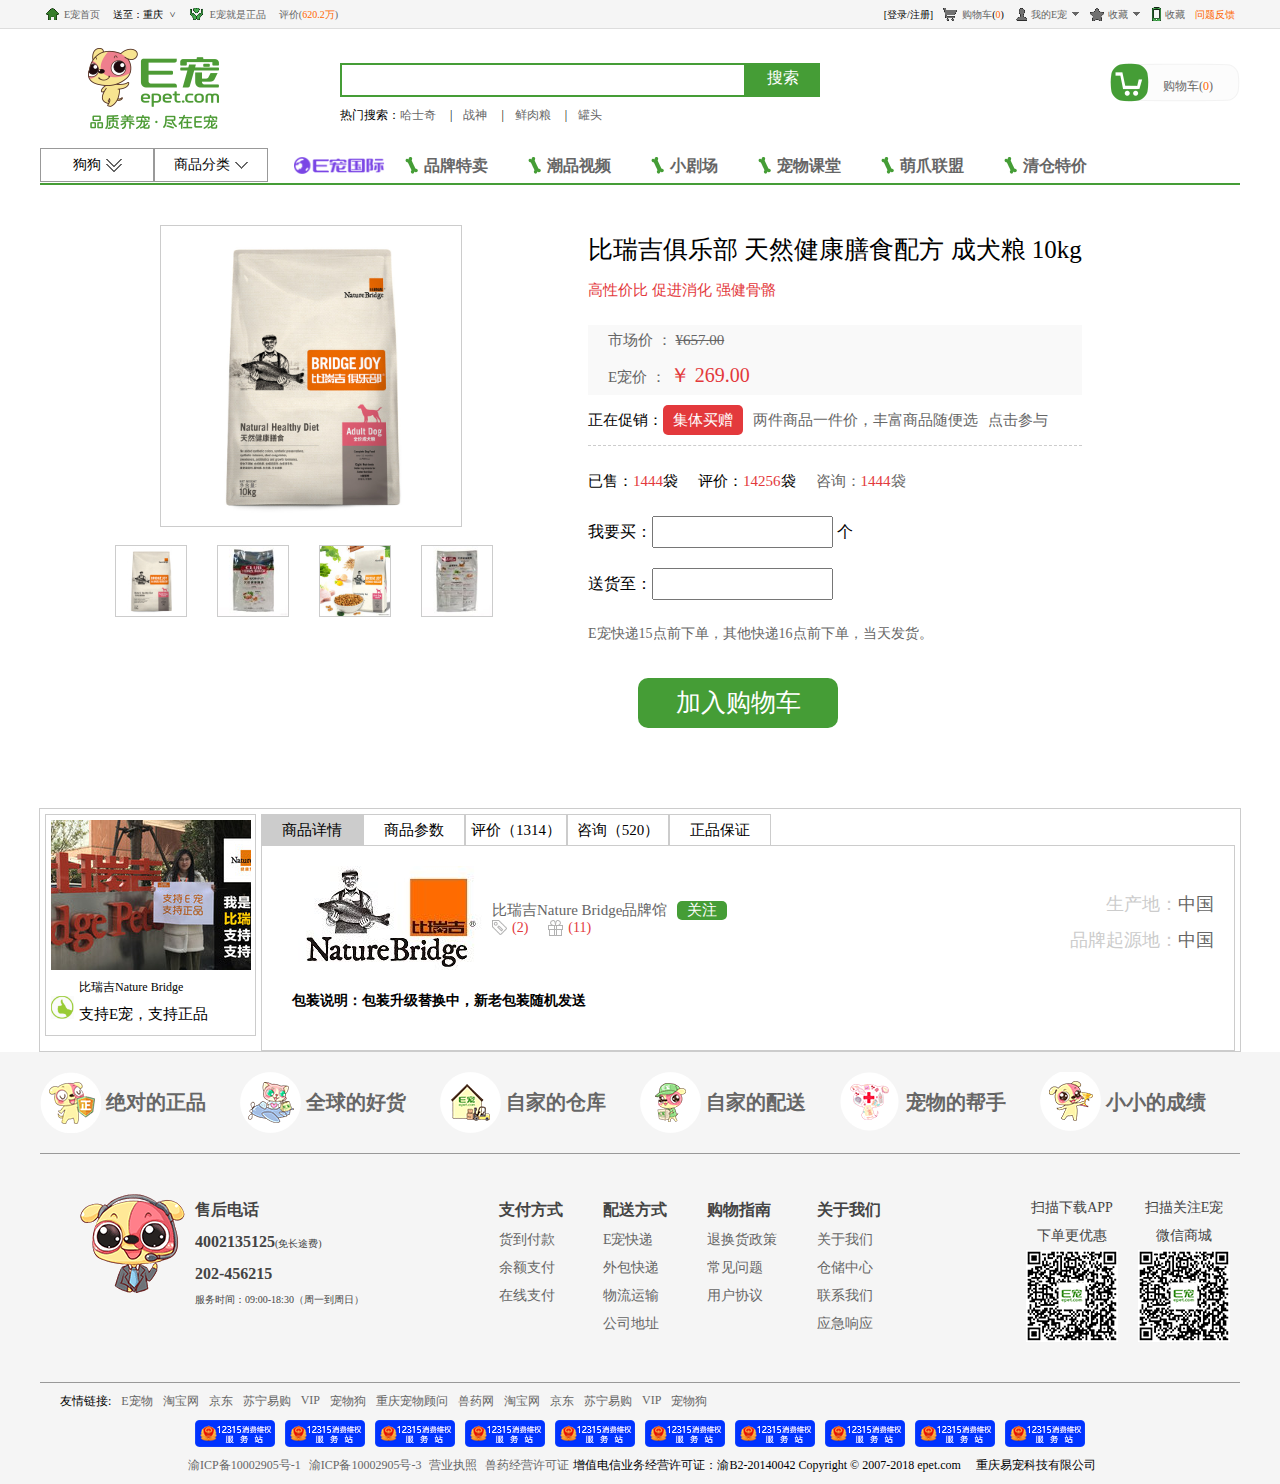
==== epet/html/detail.html @ e3b7737b "这是第一次上传" ====
<!DOCTYPE html>
<html lang="en">
<head>
    <meta charset="UTF-8">
    <meta name="viewport" content="width=device-width, initial-scale=1.0">
    <meta http-equiv="X-UA-Compatible" content="ie=edge">
    <title>Document</title>
    <link rel="stylesheet" href="../css/public.css">
    <link rel="stylesheet" href="../css/head.css">
    <link rel="stylesheet" href="../css/footer.css">
    <link rel="stylesheet" href="../css/detail.css">
</head>
<body>
        <!-- 这是登录的部分 -->
    <div id="top">
        <div class="margin">
            <!-- 这是左边评价部分 -->
            <div class="home">
                <div class="hom-home">
                    <span></span>
                    <a href="#">E宠首页</a>
                </div>
                <div class="hom-address">
                    <span>送至：</span>
                    <div>重庆</div>
                    <i>></i>
                </div>
                <div class="hom-line">
                    <span></span>
                    <a href="#">E宠就是正品</a>
                </div>
                <a href="#" class="hom-evalu">
                    <span>评价</span>
                    <p>(<i>620.2万</i>)</p>
                </a>
            </div>
    
            <!-- 这是右边登录部分 -->
            <div class="login">
                <div class="log-in">[登录/注册]</div>
                <div class="log-shopcar">
                    <i></i>
                    <a href="#">购物车</a>
                    (<span>0</span>)
                </div>
                <div class="log-mypet">
                    <i></i>
                    <a href="#">我的E宠</a>
                    <span></span>
                </div>
                <div class="log-collect">
                    <i></i>
                    <a href="#">收藏</a>
                    <span></span>
                </div>
                <div class="log-phone">
                    <i></i>
                    <a href="#">收藏</a>
                </div>
                <a href="#" class="log-feedback">问题反馈</a>
            </div>
        </div>
    </div>


    <!-- 这是搜索框和主菜单部分 -->
    <header>
        <div class="head-t">
            <div class="search">
                <a href="#" class="logo">
                    <img src="../img/epet-logo.png" alt="">
                </a>
    <!-- 搜索框在这呢 -->
                <div class="box">
                    <div class="search-box">
                        <input type="text"/>
        <!-- 搜索按钮在这块子 -->
                        <div>搜索</div>
                    </div>
                    <dl class="hotword">

    <!-- 111111111111111这里好像是数据渲染出来的，后面要改 -->
                        <dt>热门搜索：</dt>
                        <dd>
                            <a href="#">哈士奇</a>
                            <span>|</span>
                        </dd>
                        <dd>
                            <a href="#">战神</a>
                            <span>|</span>
                        </dd>
                        <dd>
                            <a href="#">鲜肉粮</a>
                            <span>|</span>
                        </dd>
                        <dd>
                            <a href="#">罐头</a>
                        </dd>
                    </dl>
                </div>
            </div>

            <a href="#" class="shopcar">
                <img src="../img/shopping-cart.gif" alt="">
                <div>
                    <p>购物车(<span>0</span>)</p>
                </div>
            </a>
        </div>
        <div class="head-b">
<!-- 这是三级菜单的触发元素 -->
            <div class="menu">
                <div class="dog">
                    <span>狗狗</span>
                    <i></i>
                </div>

                <div class="classify">
                    <span>商品分类</span>
                    <i></i>
                </div>
            </div>
<!-- 这是banner图上的几个网页链接 -->
            <div class="active">
                <a href="#" class="global">
                    <img src="../img/epethk-logo.png" alt="">
                </a>


<!-- 1111111111111111这里好像是要用数据渲染出来的，后面再改吧 -->
                <ul>
                    <li><i></i><a href="#">品牌特卖</a></li>
                    <li><i></i><a href="#">潮品视频</a></li>
                    <li><i></i><a href="#">小剧场</a></li>
                    <li><i></i><a href="#">宠物课堂</a></li>
                    <li><i></i><a href="#">萌爪联盟</a></li>
                    <li><i></i><a href="#">清仓特价</a></li>
                </ul>
            </div>
        </div>
    </header>
<!-- 这是 商品详情部分 -->
    <div id="product">
<!-- 这是结合滑动切换图片的放大镜效果  在main.js文件触发公用的滑动切换功能 -->
        <div id="picBox">
<!-- 这是滑动切换的大图 -->
            <div class="photoB">

                <div class="pic" id="magfBox">
                    <div class="smallPic">
                        <img src="../img/pic1b.jpg" alt="">
                        <span></span>
                    </div>
                    <div class="bigPic">
                        <img src="../img/pic1b.jpg" alt="">
                    </div>
                </div>

                <div class="pic" id="magfBox2">
                    <div class="smallPic">
                        <img src="../img/pic2b.jpg" alt="">
                        <span></span>
                    </div>
                    <div class="bigPic">
                        <img src="../img/pic2b.jpg" alt="">
                    </div>
                </div>

                <div class="pic" id="magfBox3">
                    <div class="smallPic">
                        <img src="../img/pic3b.jpg" alt="">
                        <span></span>
                    </div>
                    <div class="bigPic">
                        <img src="../img/pic3b.jpg" alt="">
                    </div>
                </div>

                <div class="pic" id="magfBox4">
                    <div class="smallPic">
                        <img src="../img/pic4b.jpg" alt="">
                        <span></span>
                    </div>
                    <div class="bigPic">
                        <img src="../img/pic4b.jpg" alt="">
                    </div>
                </div>

            </div>
<!-- 这是用作滑动列表的小图 -->
            <ul class="photoS">
                <li><img src="../img/pic1.jpg" alt=""></li>
                <li><img src="../img/pic2.jpg" alt=""></li>
                <li><img src="../img/pic3.jpg" alt=""></li>
                <li><img src="../img/pic4.jpg" alt=""></li>
            </ul>
        </div>

        <div class="intru">
            <h3>比瑞吉俱乐部 天然健康膳食配方 成犬粮 10kg</h3>
            <h4>高性价比 促进消化 强健骨骼</h4>
            <div class="price">
                <div class="p1">
                    <span>市场价 ： </span>
                    <i>¥657.00</i>
                </div>
                <div class="p2">
                    <span>E宠价 ： </span>
                    <i>￥ 269.00</i>
                </div>
            </div>
            <div class="sale">
                <p>正在促销：</p>
                <a href="#">
                    <em>集体买赠</em>
                    <p>两件商品一件价，丰富商品随便选</p>
                    <i>点击参与</i>
                </a>
            </div>
            <div class="saleNum">
                <p>已售：<span>1444</span>袋</p>
                <p>评价：<span>14256</span>袋</p>
                <a href="#">咨询：<span>1444</span>袋</a>
            </div>
            <div class="buyNum">
                <span>我要买：</span>
                <input type="text" value=""/>
                &nbsp;个
            </div>
            <div class="address">
                <span>送货至：</span>
                <input type="text" value="">
            </div>
            <p class="explain">E宠快递15点前下单，其他快递16点前下单，当天发货。</p>
            <a href="#" class="buy">加入购物车</a>
        </div>
    </div>

    <div id="detail">
        <div class="ad">
            <img src="../img/ad.jpg" alt="">
            <div class="int">
                <i><img src="../img/icon (2).png" alt=""></i>
                <div class="tip">
                    <h4>比瑞吉Nature Bridge</h4>
                    <h3>支持E宠，支持正品</h3>
                </div>
            </div>
        </div>

        <div class="tab">
            <div class="tab-menu">
                <ul>
                    <li>商品详情</li>
                    <li>商品参数</li>
                    <li>评价（1314）</li>
                    <li>咨询（520）</li>
                    <li>正品保证</li>
                </ul>
            </div>
            <div class="tab-box">
                <div>
                    <div class="top">
                        <div class="brand">
                            <div class="braDetail">
                                <a href="#"><img src="../img/brand1.jpg" alt=""></a>
                                <div>
                                    <h3>
                                        <a href="#">比瑞吉Nature Bridge品牌馆</a>
                                        <span>关注</span>
                                    </h3>
                                    <div class="brandNum">
                                        <a href="#"><i></i>(2)</a>
                                        <a href="#"><i></i>(11)</a>
                                    </div>
                                </div>
                            </div>
                            <div class="braAddress">
                                <p>生产地：<span>中国</span></p>
                                <p>品牌起源地：<span>中国</span></p>
                            </div>
                        </div>
                    </div>

                    <div class="bottom">
                        <h3>包装说明：包装升级替换中，新老包装随机发送</h3>
                        <img src="../img/brand2.png" alt="">
                    </div>
                </div>
                
                <div>
                    <table>
                        <tr>
                            <td>参数名称</td>
                            <td>产品参数</td>
                        </tr>
                        <tr>
                            <td>主要成分</td>
                            <td>鸡肉、鱼肉、玉米</td>
                        </tr>
                        <tr>
                            <td>成份含量</td>
                            <td>粗蛋白质≥26%，粗脂肪≥12.5%，钙≥1.0%，食盐≤1.2%</td>
                        </tr>
                        <tr>
                            <td>年龄</td>
                            <td>成犬期</td>
                        </tr>
                        <tr>
                            <td>体型</td>
                            <td>全体型</td>
                        </tr>
                        <tr>
                            <td>颗粒大小</td>
                            <td>小颗粒 ▼</td>
                        </tr>
                        <tr>
                            <td>主要配方</td>
                            <td>鱼肉、鸡肉 ▼</td>
                        </tr>
                    </table>
                </div>
                <div></div>
                <div></div>
                <div>
                    <h3>授权文件</h3>
                    <img src="../img/brand3.png" alt="">
                </div>
            </div>
        </div>
    </div>





    <footer>
        <div class="margin">
            <ul class="special">
                <li>
                    <a href="#">
                        <i></i>
                        <span>绝对的正品</span>
                    </a>
                </li>
                <li>
                    <a href="#">
                        <i></i>
                        <span>全球的好货</span>
                    </a>
                </li>
                <li>
                    <a href="#">
                        <i></i>
                        <span>自家的仓库</span>
                    </a>
                </li>
                <li>
                    <a href="#">
                        <i></i>
                        <span>自家的配送</span>
                    </a>
                </li>
                <li>
                    <a href="#">
                        <i></i>
                        <span>宠物的帮手</span>
                    </a>
                </li>
                <li>
                    <a href="#">
                        <i></i>
                        <span>小小的成绩</span>
                    </a>
                </li>
            </ul>

            <div class="serve">
                <div class="serL">
                    <img src="../img/dog_phone.gif" alt="">
                    <div class="tel">
                        <h3>售后电话</h3>
                        <p>4002135125<i>(免长途费)</i></p>
                        <span class="call">202-456215</span>
                        <em>服务时间：09:00-18:30（周一到周日）</em>
                    </div>
                </div>
                
                 <div class="distri">
                     <dl>
                         <dt>支付方式</dt>
                         <dd><a href="#">货到付款</a></dd>
                         <dd><a href="#">余额支付</a></dd>
                         <dd><a href="#">在线支付</a></dd>
                     </dl>
                     <dl>
                         <dt>配送方式</dt>
                         <dd><a href="#">E宠快递</a></dd>
                         <dd><a href="#">外包快递</a></dd>
                         <dd><a href="#">物流运输</a></dd>
                         <dd><a href="#">公司地址</a></dd>
                     </dl>
                     <dl>
                         <dt>购物指南</dt>
                         <dd><a href="#">退换货政策</a></dd>
                         <dd><a href="#">常见问题</a></dd>
                         <dd><a href="#">用户协议</a></dd>
                     </dl>
                     <dl>
                        <dt>关于我们</dt>
                        <dd><a href="#">关于我们</a></dd>
                        <dd><a href="#">仓储中心</a></dd>
                        <dd><a href="#">联系我们</a></dd>
                        <dd><a href="#">应急响应</a></dd>
                    </dl>
                 </div>
    
                 <div class="eq">
                     <div>
                         <p>扫描下载APP下单更优惠</p>
                         <img src="../img/dw2.png" alt="">
                     </div>
                     <div>
                        <p>扫描关注E宠微信商城</p>
                        <img src="../img/dw2.png" alt="">
                    </div>
                 </div>
            </div>

            <div class="net">
                <dl class="web">
                    <dt>友情链接:</dt>
                    <dd><a href="#">E宠物</a></dd>
                    <dd><a href="#">淘宝网</a></dd>
                    <dd><a href="#">京东</a></dd>
                    <dd><a href="#">苏宁易购</a></dd>
                    <dd><a href="#">VIP</a></dd>
                    <dd><a href="#">宠物狗</a></dd>
                    <dd><a href="#">重庆宠物顾问</a></dd>
                    <dd><a href="#">兽药网</a></dd>
                    <dd><a href="#">淘宝网</a></dd>
                    <dd><a href="#">京东</a></dd>
                    <dd><a href="#">苏宁易购</a></dd>
                    <dd><a href="#">VIP</a></dd>
                    <dd><a href="#">宠物狗</a></dd>
                </dl>

                <ul class="pic">
                    <li><a href="#"><img src="../img/12315.png" alt=""></a></li>
                    <li><a href="#"><img src="../img/12315.png" alt=""></a></li>
                    <li><a href="#"><img src="../img/12315.png" alt=""></a></li>
                    <li><a href="#"><img src="../img/12315.png" alt=""></a></li>
                    <li><a href="#"><img src="../img/12315.png" alt=""></a></li>
                    <li><a href="#"><img src="../img/12315.png" alt=""></a></li>
                    <li><a href="#"><img src="../img/12315.png" alt=""></a></li>
                    <li><a href="#"><img src="../img/12315.png" alt=""></a></li>
                    <li><a href="#"><img src="../img/12315.png" alt=""></a></li>
                    <li><a href="#"><img src="../img/12315.png" alt=""></a></li>
                </ul>

                <div class="copy">
                    <a href="#">渝ICP备10002905号-1</a>
                    <a href="#">渝ICP备10002905号-3</a>
                    <a href="#">营业执照</a>
                    <a href="#">兽药经营许可证</a>
                    <p>增值电信业务经营许可证：渝B2-20140042 Copyright © 2007-2018 epet.com 　重庆易宠科技有限公司</p>
                </div>
            </div>
        </div>

    </footer>
</body>
    <script src="../libs/jquery.js"></script>
    <script src="../js/main.js"></script>
    <script src="../js/magnifie.js"></script>
    <script src="../js/detail.js"></script>
</html>
---- epet/css/public.css ----
@charset "utf-8";
/* CSS Document */
body,ol,ul,h1,h2,h3,h4,h5,h6,p,th,td,dl,dd,form,fieldset,legend,input,textarea,select,td{margin:0;padding:0;}
body{font:12px  "宋体"; word-wrap:break-word;}
a,u,s,del{color:#666;text-decoration:none} 
fieldset ,a img,.bor0{border:0;}
i,em,b{font-style:normal;font-weight:100;}
li{list-style:none;}
img{vertical-align:middle;}
table{border-collapse:collapse;}/*合并边框*/
textarea{resize:none;/*禁止拖动*/}
.ind2{text-indent:2em;}

/*溢出隐藏*/
.over{white-space:nowrap;overflow:hidden;text-overflow:ellipsis;}

/*图片垂直对齐*/
.valign{text-align:center;}
.valign img{vertical-align:middle;}
.valign:after{content:"";display:inline-block;vertical-align:middle;height:100%;}

/*万能清除法*/
.clear:before{content:"";display:table;}/*阻止margin-top向上传递*/
.clear:after{content:"";display:block;clear:both;}/*清除浮动*/

/*弹性盒水平垂直居中*/
.flexc{display:flex;justify-content:center;align-items:center;}
---- epet/css/head.css ----
a:hover{color: cornflowerblue}
/* 这是登录的部分 */
#top{height:28px;background:#f5f5f5;border-bottom:1px solid #ddd;font:10px/21px "";}
#top .margin{width:1200px;height:28px;margin:0 auto;display:flex;justify-content:space-between;}
#top .margin .home{display: flex;margin-left:6px;}
#top .margin .home .hom-home{display: flex;align-items:center}
#top .margin .home .hom-home span{width:13px;height:12px;background:url(../img/icon.png) no-repeat;background-position:-97px -48px;}
#top .margin .home .hom-home a{margin-left:5px;}
#top .margin .home .hom-address{display:flex;align-items:center;margin-left:13px;}
#top .margin .home .hom-address div{}
#top .margin .home .hom-address i{transform: rotate(90deg);margin:0 7px;}
#top .margin .home .hom-line{display:flex;align-items: center;}
#top .margin .home .hom-line span{width:13px;height:12px;background:url(../img/icon.png) no-repeat;background-position:-134px -12px;margin-left:7px;}
#top .margin .home .hom-line a{margin-left:7px;}
#top .margin .home .hom-evalu{display:flex;align-items: center;}
#top .margin .home .hom-evalu span{margin-left: 13px;}
#top .margin .home .hom-evalu i{color:#ff6600;}

/* 这是右边登录部分 */
#top .margin .login{display: flex;align-items: center;margin-right:5px;}
#top .margin .login .log-in{cursor: pointer;}
#top .margin .login .log-out{margin-left:10px;cursor: pointer;}
#top .margin .login .log-shopcar{margin-left:10px;display:flex;align-items: center}
#top .margin .login .log-shopcar i{width:14px;height:13px;background:url(../img/icon.png) no-repeat;background-position:0 -63px;}
#top .margin .login .log-shopcar a{margin-left:5px;}
#top .margin .login .log-shopcar span{color:#ff6600;}
#top .margin .login .log-mypet{margin-left:12px;display:flex;align-items: center}
#top .margin .login .log-mypet i{width:11px;height:13px;background:url(../img/icon.png) no-repeat;background-position:-24px -63px;margin-right:4px;}
#top .margin .login .log-mypet span{width:8px;height:4px;background:url(../img/bg2.png) no-repeat;background-position:-41px -166px;margin-left:5px}
#top .margin .login .log-collect{margin-left:10px;display:flex;align-items: center}
#top .margin .login .log-collect i{width:14px;height:13px;background:url(../img/icon.png) no-repeat;background-position:-64px -63px;margin-right:4px;}
#top .margin .login .log-collect span{width:8px;height:4px;background:url(../img/bg2.png) no-repeat;background-position:-41px -166px;margin-left:5px}
#top .margin .login .log-phone{margin-left:11px;display:flex;align-items: center}
#top .margin .login .log-phone i{width:9px;height:14px;background:url(../img/icon.png) no-repeat;background-position:-47px -62px;margin-right:4px;}
#top .margin .login .log-feedback{color:#ff6600;margin-left: 10px;}

header{width: 1200px;margin:0 auto;}
header .head-t{display: flex;height:119px;justify-content: space-between}
header .head-t .search{display: flex;justify-content: space-between}
header .head-t .search .logo{margin:19px 0 0 48px;display: block}
header .head-t .search .box{margin:34px 0 0 121px;}
header .head-t .search .box .search-box{display: flex;}
header .head-t .search .box .search-box input{border:2px solid #459d36;width:387px;height:30px;font:14px/30px "";color:#999;padding-left:15px;}
header .head-t .search .box .search-box div{width:74px;height:34px;background:#459d36;font:16px/30px "";text-align: center;color:#fff;}
header .head-t .search .box .hotword{display: flex;height:37px;font:12px/37px "";}
header .head-t .search .box .hotword dd span{margin:0 11px;}
header .head-t .shopcar{margin-top:34px;position: relative;}
header .head-t .shopcar div{position: absolute;top:15px;right:27px;}
header .head-t .shopcar div span{color:#ff6600}

header .head-b{height:35px;display: flex;}
header .head-b .menu{display: flex;}
header .head-b .menu div{display: flex;justify-content: center;align-items: center;width: 112px;height: 32px;border:1px solid #999;font:14px/2 "";text-align: center;}
header .head-b .menu div i{width:16px;height:13px;background: url(../img/bg2.png) no-repeat;margin-left:5px;}
header .head-b .menu .dog i{width:16px;height:13px;background-position:-17px -1257px;}
header .head-b .menu .classify i{width:13px;height:7px;background-position:-17px -1276px;}


header .head-b .active{display: flex;}
header .head-b .active .global{margin-left:25px;}
header .head-b .active .global img{height:35px;}
header .head-b .active ul{display: flex;}
header .head-b .active ul li{margin:0 20px;font:700 16px/35px "";display:flex;align-items:center}
header .head-b .active ul li i{width:13px;height:17px;background:url(../img/bg2.png) no-repeat;background-position:-35px -1280px;margin-right:6px;}
header .head-b .active ul a:hover{color:#459d36;}
---- epet/css/footer.css ----
footer{background: #f5f5f5;}
footer .margin{width: 1200px;margin: 0 auto}
footer .margin .special{display: flex;border-bottom: 1px solid #999;}
footer .margin .special li{flex: 1;}
footer .margin .special li a{display: block;display: flex;align-items: center}
footer .margin .special li a i{width: 61px;height: 61px;background: url(../img/logo.png) no-repeat;}
footer .margin .special li a span{font:700 20px/61px "";margin: 20px 0 20px 5px;}
footer .margin .special li:nth-child(2) a i{background-position:0 -81px ;}
footer .margin .special li:nth-child(3) a i{background-position: 0 -162px;}
footer .margin .special li:nth-child(4) a i{background-position: 0 -243px;}
footer .margin .special li:nth-child(5) a i{background-position: 0 -324px;}
footer .margin .special li:nth-child(6) a i{background-position: 0 -405px;}

footer .margin .serve{display: flex;color: #444;justify-content: space-between;padding:40px 0;border-bottom: 1px solid #999}
footer .margin .serve .serL{display: flex;margin-left: 40px}
footer .margin .serve .serL img{width: 105px;height: 99px;}
footer .margin .serve .serL .tel{margin-left: 10px}
footer .margin .serve .serL .tel h3{font:600 16px/2 "";}
footer .margin .serve .serL .tel p{font:600 16px/2 "";}
footer .margin .serve .serL .tel .call{font:600 16px/2 "";}
footer .margin .serve .serL .tel p i{font:10px "";}
footer .margin .serve .serL .tel em{font:10px/2 "";display: block}

footer .margin .serve .distri{display: flex}
footer .margin .serve .distri dl{margin: 0 20px;}
footer .margin .serve .distri dl dt{font:600 16px/2 "";}
footer .margin .serve .distri dl dd{font:14px/2 "";}

footer .margin .eq{display:flex;}
footer .margin .eq div{margin:0 10px;}
footer .margin .eq div p{width: 92px;text-align: center;font:14px/2 "";}

footer .margin .net{padding: 10px 0;}
footer .margin .net .web{display: flex;margin-left: 20px;}
footer .margin .net .web dt{}
footer .margin .net .web dd{margin-left: 10px;}
footer .margin .net .pic{display: flex;margin-top:10px;justify-content: center}
footer .margin .net .pic li{margin:0 5px;}
footer .margin .net .pic li a{display: block}
footer .margin .net .copy{display: flex;margin-top:10px;justify-content: center}
footer .margin .net .copy a{margin: 0  4px;}
---- epet/css/detail.css ----
header{border-bottom:2px solid #459d36}
#product{width:1200px;margin: 0 auto;padding-top: 40px;display: flex}
#product #picBox{margin-left:60px;}
#product #picBox .photoB{margin-left: 60px;}
#product #picBox .photoB .pic{display: none;height:300px;}
#product #picBox .photoB .pic .smallPic{width:300px;height:300px;border: 1px solid #ccc;position: relative;}
#product #picBox .photoB .pic .smallPic img{width:300px;height: 300px;}
#product #picBox .photoB .pic .smallPic span{width:75px;height:75px;position: absolute;left: 0;top: 0;background: rgba(200,200,200,.6);display: none;cursor: move}
#product #picBox .photoB .pic .bigPic{width: 300px;height: 300px;position: absolute;left: 800px;top: 225px;overflow: hidden;display: none;border: 1px solid #000;z-index: 2;}
#product #picBox .photoB .pic .bigPic img{width: 1200px;height: 1200px;position: absolute;}

#product #picBox .photoB .pic:first-child{display: block;}
#product #picBox ul{display: flex;margin-top: 20px;}
#product #picBox ul li{border: 1px solid #ccc;margin:0 15px;width:70px;height:70px;}
#product #picBox ul li img{width:70px;height:70px;}

#product .intru{margin-left: 80px;}
#product .intru h3{font:25px/2 "";}
#product .intru h4{font:15px/2 "";color: #e3393c;}
#product .intru .price{font:15px/2 "";color: #666;background:#f9f9f9;margin-top: 20px;}
#product .intru .price .p1{margin-left: 20px}
#product .intru .price .p2{margin-left: 20px}
#product .intru .price .p1 i{text-decoration:line-through;}
#product .intru .price .p2 i{font:20px/2 "";color:#e3393c;}
#product .intru .sale{display: flex;margin-top:10px;border-bottom: 1px dashed #ccc;padding-bottom: 10px}
#product .intru .sale p{font:15px/2 "";}
#product .intru .sale a{display: flex;align-items: center;font:15px/2 "";}
#product .intru .sale a em{height: 30px;background: #e3393c;padding:0 10px;color: #fff;border-radius: 5px;}
#product .intru .sale a p{margin-left: 10px;}
#product .intru .sale a i{margin-left: 10px;color:#666;}
#product .intru .saleNum{display: flex;font:15px/2 "";margin-top:20px;}
#product .intru .saleNum p{margin-right: 20px;}
#product .intru .saleNum span{color: #e3393c;}
#product .intru .buyNum,.address{display: flex;font:16px/2 "";margin-top:20px;}
#product .intru .explain{font:14px/2 "";margin-top:20px;color:#666;}
#product .intru .buy{display: block;width: 200px;height: 50px;background: #459d36;color:#fff;text-align: center;font:25px/2 "";border-radius: 10px;margin:30px 0 80px 50px;}

#detail{width:1200px;margin: 0 auto;border:1px solid #ccc;display: flex;}
#detail .ad{border:1px solid #ccc;margin:5px;width:209px; height: 220px;}
#detail .ad img{padding: 5px;}
#detail .ad .int{display: flex;align-items: center}
#detail .ad .int i{width: 23px;height: 23px;}
#detail .ad .int i img{width: 23px;height: 23px;}
#detail .ad .int .tip{margin-left: 10px;}
#detail .ad .int .tip h4{font:12px/2 ""}
#detail .ad .int .tip h3{font:15px/2 ""}

#detail .tab{width:972px;margin-top: 5px}
#detail .tab-menu{height:31px;}
#detail .tab-menu ul{list-style:none;display: flex}
#detail .tab-menu li{display:block;width:100px;border:1px solid #ccc;cursor: pointer;font:15px/2 "";text-align: center}
#detail .tab-menu li:first-child{background: #ccc}
#detail .tab-box>div{width:972px;border:1px solid #ccc;display:none;}
#detail .tab-box>div:first-child{display:block;}
#detail .tab-box>div:first-child .top{}
#detail .tab-box>div:first-child .top .brand{display: flex;justify-content: space-between;margin-top: 20px;}
#detail .tab-box>div:first-child .top .brand .braDetail{display: flex;align-items: center;margin-left:20px;}
#detail .tab-box>div:first-child .top .brand .braDetail h3{display: flex;}
#detail .tab-box>div:first-child .top .brand .braDetail h3{font:15px "";}
#detail .tab-box>div:first-child .top .brand .braDetail h3 span{font:15px "";padding:0 10px;background: #459d36;color: #fff;text-align: center;margin-left: 10px;border-radius: 5px;}
#detail .tab-box>div:first-child .top .brand .braDetail .brandNum{display: flex;}
#detail .tab-box>div:first-child .top .brand .braDetail .brandNum a{display:flex;font:14px "";color:#e3393c;align-items: center;}
#detail .tab-box>div:first-child .top .brand .braDetail .brandNum i{width: 15px;height: 16px;background: url(../img/xqico.png) no-repeat;margin-right: 5px;}
#detail .tab-box>div:first-child .top .brand .braDetail .brandNum a:first-child{margin-right:20px;}
#detail .tab-box>div:first-child .top .brand .braDetail .brandNum a:first-child i{background-position: -60px -545px;}
#detail .tab-box>div:first-child .top .brand .braDetail .brandNum a:last-child i{background-position:-90px -542px;}
#detail .tab-box>div:first-child .top .brand .braAddress{font:18px/2 "";color:#ccc;margin: 20px 20px 0 0;text-align: right}
#detail .tab-box>div:first-child .top .brand .braAddress span{color:#666}

#detail .tab-box>div:first-child .bottom{margin-top: 20px;}
#detail .tab-box>div:first-child .bottom h3{margin-left: 30px;}
#detail .tab-box>div:first-child .bottom img{margin: 20px auto 20px;display: block}

#detail .tab-box>div:nth-child(5) img{display: block;margin: 0 auto 20px;}
#detail .tab-box>div:nth-child(5) h3{border-bottom: 1px solid #666;font:15px/2 "";margin:40px}

#detail .tab-box>div:nth-child(2){height:600px;;}
#detail .tab-box>div:nth-child(2) table{border-collapse:collapse;border:1px solid #666;margin: 80px auto;}
#detail .tab-box>div:nth-child(2) table tr{border:1px solid #666;}
#detail .tab-box>div:nth-child(2) table tr:first-child{height: 40px;background: #ccc;}
#detail .tab-box>div:nth-child(2) table tr td{width: 200px;font:15px/2 "";border:1px solid #666;padding-left:20px;;}
#detail .tab-box>div:nth-child(2) table tr td:last-child{width:400px;}
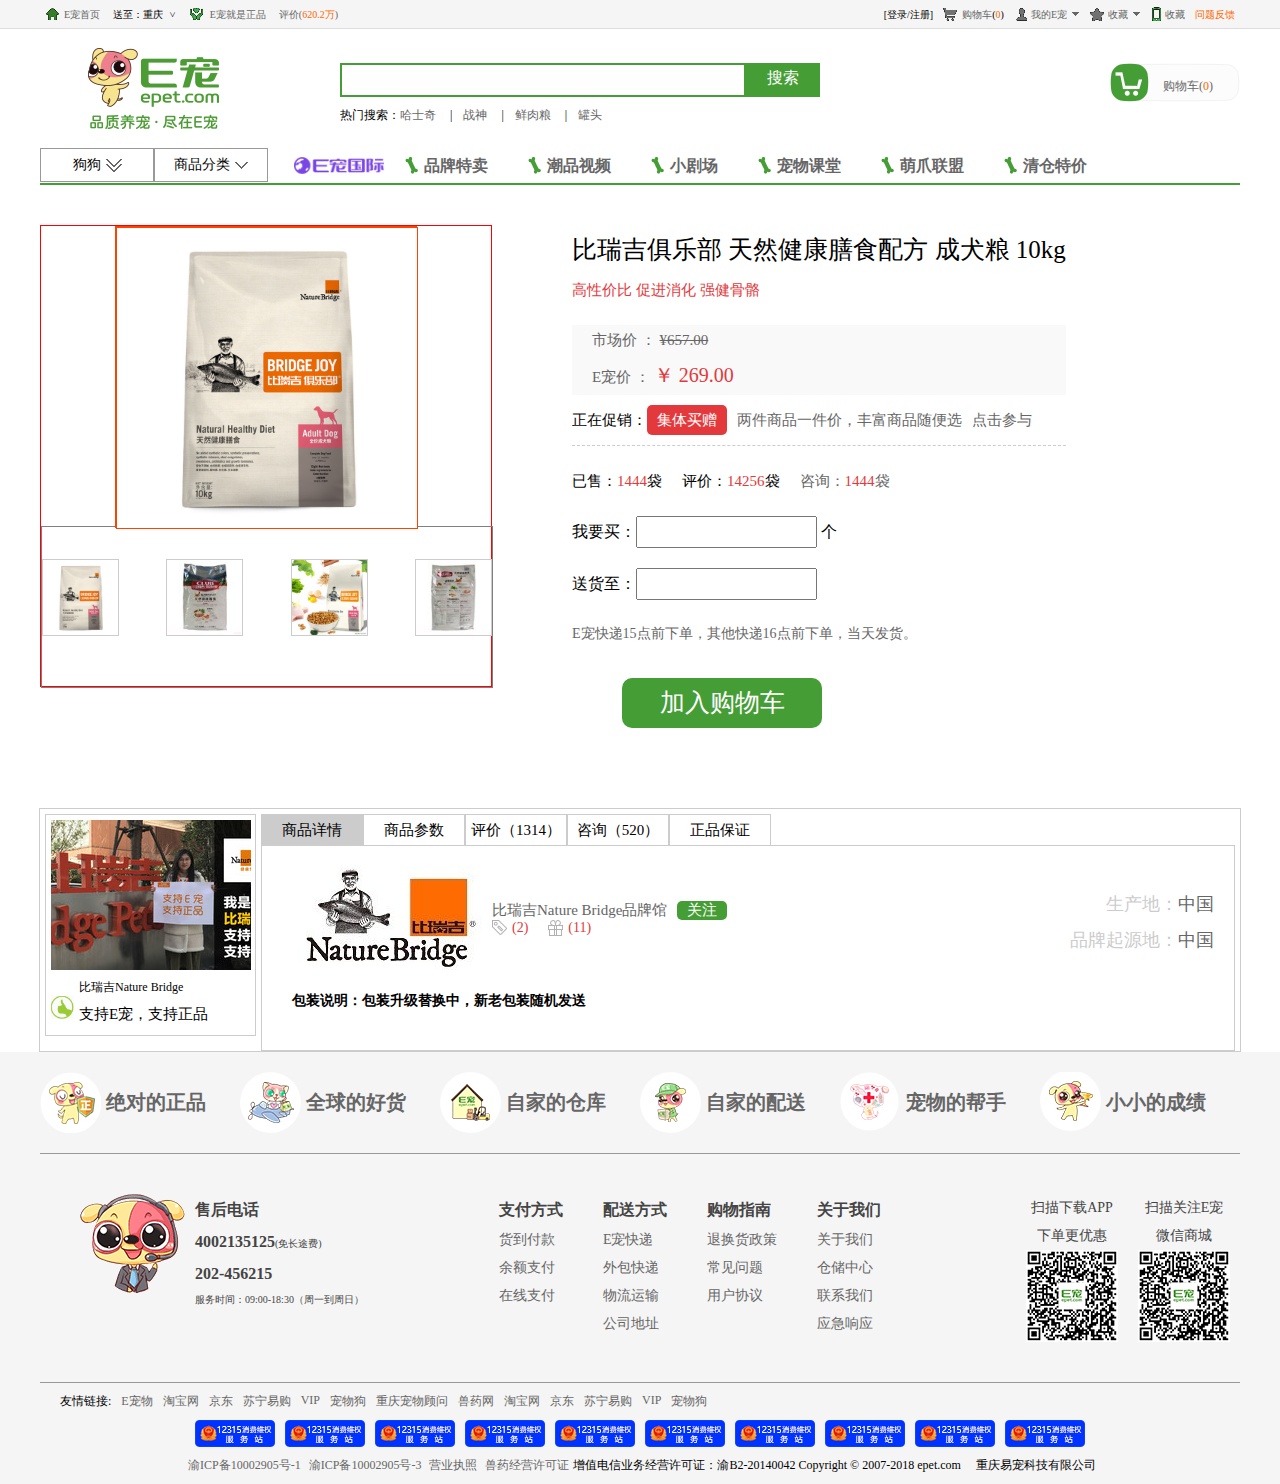
==== commit d140f90f: "这是第二次提交" ====
--- a/epet/html/detail.html
+++ b/epet/html/detail.html
@@ -142,7 +142,7 @@
 <!-- 这是 商品详情部分 -->
     <div id="product">
 <!-- 这是结合滑动切换图片的放大镜效果  在main.js文件触发公用的滑动切换功能 -->
-        <div id="picBox">
+        <div class="picBox">
 <!-- 这是滑动切换的大图 -->
             <div class="photoB">
 
@@ -157,43 +157,45 @@
                 </div>
 
                 <div class="pic" id="magfBox2">
-                    <div class="smallPic">
+                    <!-- <div class="smallPic">
                         <img src="../img/pic2b.jpg" alt="">
                         <span></span>
                     </div>
                     <div class="bigPic">
                         <img src="../img/pic2b.jpg" alt="">
-                    </div>
+                    </div> -->
                 </div>
 
                 <div class="pic" id="magfBox3">
-                    <div class="smallPic">
+                    <!-- <div class="smallPic"> -->
+                        <!-- <img src="../img/pic3b.jpg" alt=""> -->
+                        <!-- <span></span> -->
+                    <!-- </div> -->
+                    <!-- <div class="bigPic">
                         <img src="../img/pic3b.jpg" alt="">
-                        <span></span>
-                    </div>
-                    <div class="bigPic">
-                        <img src="../img/pic3b.jpg" alt="">
-                    </div>
+                    </div> -->
                 </div>
 
                 <div class="pic" id="magfBox4">
-                    <div class="smallPic">
+                    <!-- <div class="smallPic">
                         <img src="../img/pic4b.jpg" alt="">
                         <span></span>
                     </div>
                     <div class="bigPic">
                         <img src="../img/pic4b.jpg" alt="">
-                    </div>
+                    </div> -->
                 </div>
 
             </div>
 <!-- 这是用作滑动列表的小图 -->
-            <ul class="photoS">
-                <li><img src="../img/pic1.jpg" alt=""></li>
-                <li><img src="../img/pic2.jpg" alt=""></li>
-                <li><img src="../img/pic3.jpg" alt=""></li>
-                <li><img src="../img/pic4.jpg" alt=""></li>
-            </ul>
+            <div class="photoS">
+                <ul>
+                    <li><img src="../img/pic1.jpg" alt=""></li>
+                    <li><img src="../img/pic2.jpg" alt=""></li>
+                    <li><img src="../img/pic3.jpg" alt=""></li>
+                    <li><img src="../img/pic4.jpg" alt=""></li>
+                </ul>
+            </div>
         </div>
 
         <div class="intru">
@@ -471,7 +473,6 @@
     </footer>
 </body>
     <script src="../libs/jquery.js"></script>
-    <script src="../js/main.js"></script>
     <script src="../js/magnifie.js"></script>
     <script src="../js/detail.js"></script>
 </html>--- a/epet/css/detail.css
+++ b/epet/css/detail.css
@@ -1,18 +1,33 @@
 header{border-bottom:2px solid #459d36}
 #product{width:1200px;margin: 0 auto;padding-top: 40px;display: flex}
-#product #picBox{margin-left:60px;}
+
+
+#product .picBox{width:450px;height:460px;border:1px solid red;}
+#product .picBox .photoS{height:160px;width:450px;border:1px solid grey;}
+#product .picBox .photoS ul{list-style:none;height:100px;display: flex;justify-content: space-between;align-items: center;margin-top:20px;}
+#product .picBox .photoS ul li{display:block;border:1px solid #ccc;width: 75px;height:75px;}
+#product .picBox .photoB div:first-child{display: block}
+#product .picBox .photoB div{width:300px;height:300px;border:1px solid #ff4200;display:none;}
+#product .picBox .photoS ul li img{width: 75px;height: 75px;}
+#product .picBox .photoB{width:450px;height:300px;display: flex;justify-content: center}
+/* #product #picBox{margin-left:60px;}
 #product #picBox .photoB{margin-left: 60px;}
 #product #picBox .photoB .pic{display: none;height:300px;}
 #product #picBox .photoB .pic .smallPic{width:300px;height:300px;border: 1px solid #ccc;position: relative;}
 #product #picBox .photoB .pic .smallPic img{width:300px;height: 300px;}
 #product #picBox .photoB .pic .smallPic span{width:75px;height:75px;position: absolute;left: 0;top: 0;background: rgba(200,200,200,.6);display: none;cursor: move}
 #product #picBox .photoB .pic .bigPic{width: 300px;height: 300px;position: absolute;left: 800px;top: 225px;overflow: hidden;display: none;border: 1px solid #000;z-index: 2;}
-#product #picBox .photoB .pic .bigPic img{width: 1200px;height: 1200px;position: absolute;}
-
+#product #picBox .photoB .pic .bigPic img{width: 1200px;height: 1200px;position: absolute;} */
+/* 
 #product #picBox .photoB .pic:first-child{display: block;}
 #product #picBox ul{display: flex;margin-top: 20px;}
 #product #picBox ul li{border: 1px solid #ccc;margin:0 15px;width:70px;height:70px;}
-#product #picBox ul li img{width:70px;height:70px;}
+#product #picBox ul li img{width:70px;height:70px;} */ */
+#product  .photoB .pic{}
+#product  .photoB .pic .smallPic{width: 300px;height: 300px}
+#product  .photoB .pic .smallPic img{width: 300px;height: 300px}
+#product  .photoB .pic .smallPic span{width: 75px;height: 75px;}
+#product  .photoB .pic .bigPic{display: none}
 
 #product .intru{margin-left: 80px;}
 #product .intru h3{font:25px/2 "";}
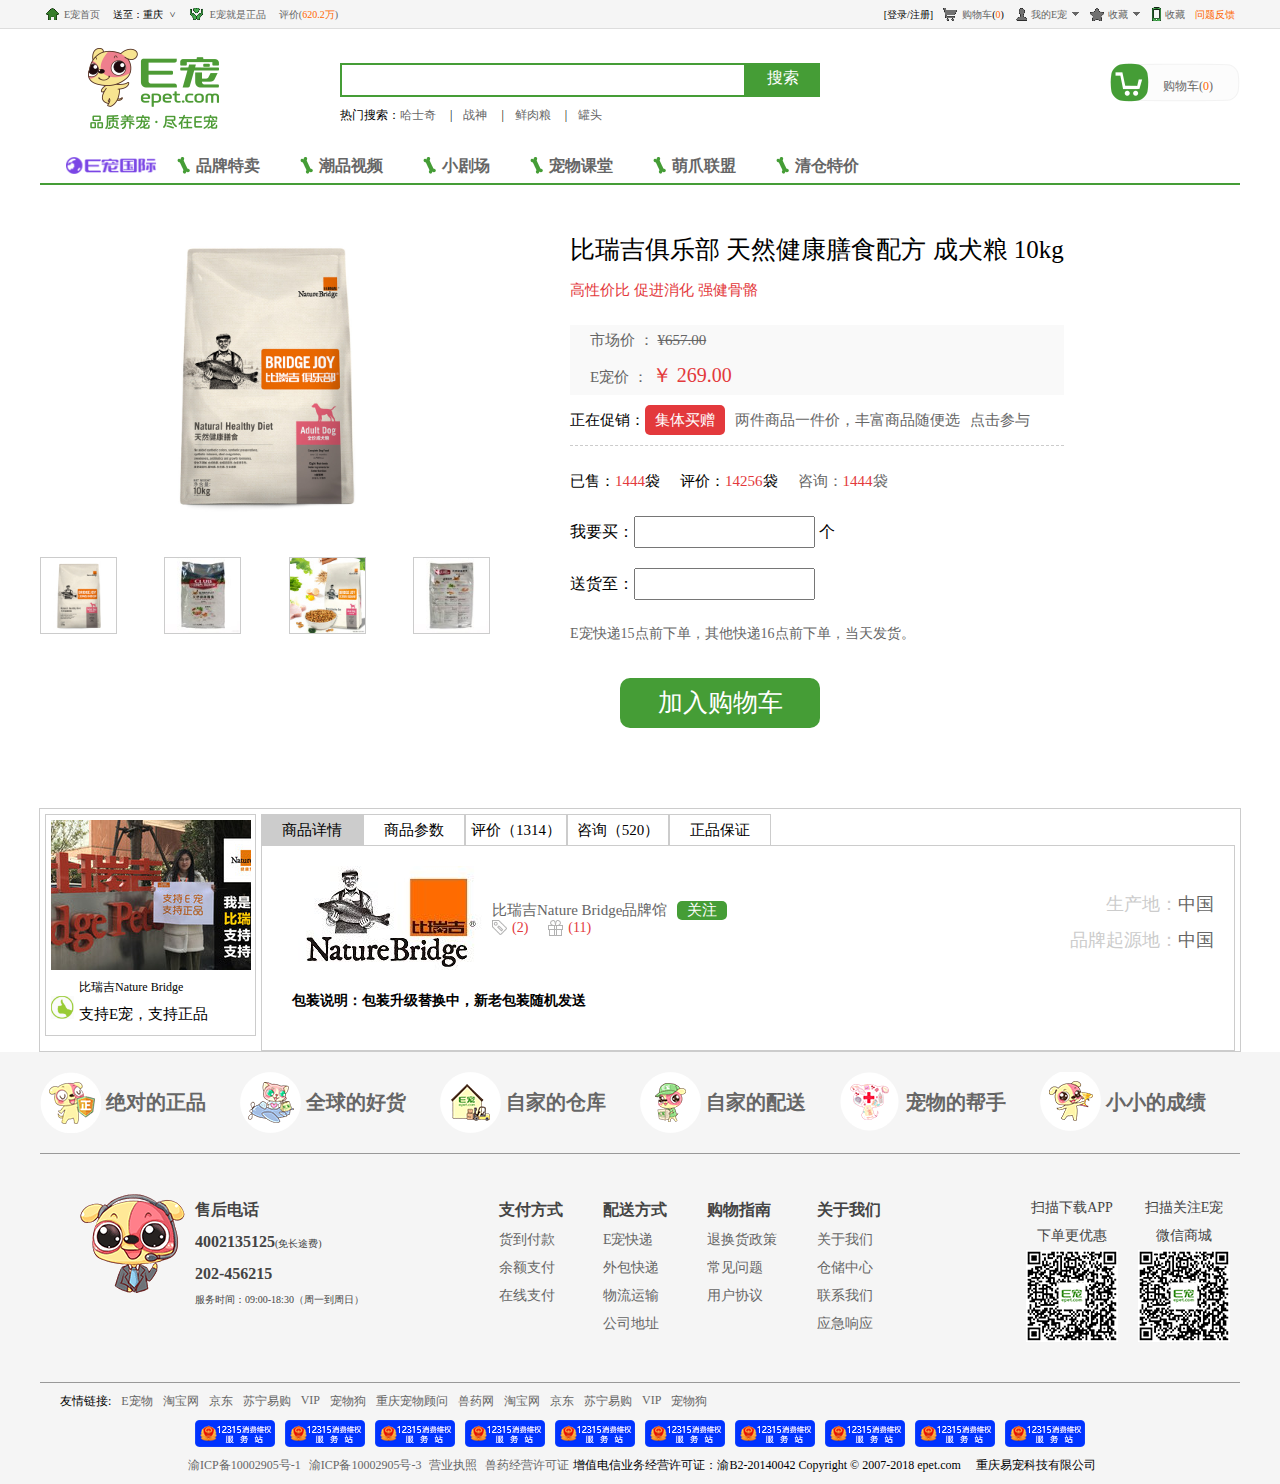
==== commit d7400af9: "这是第四次提交" ====
--- a/epet/html/detail.html
+++ b/epet/html/detail.html
@@ -109,17 +109,6 @@
         </div>
         <div class="head-b">
 <!-- 这是三级菜单的触发元素 -->
-            <div class="menu">
-                <div class="dog">
-                    <span>狗狗</span>
-                    <i></i>
-                </div>
-
-                <div class="classify">
-                    <span>商品分类</span>
-                    <i></i>
-                </div>
-            </div>
 <!-- 这是banner图上的几个网页链接 -->
             <div class="active">
                 <a href="#" class="global">
@@ -141,7 +130,7 @@
     </header>
 <!-- 这是 商品详情部分 -->
     <div id="product">
-<!-- 这是结合滑动切换图片的放大镜效果  在main.js文件触发公用的滑动切换功能 -->
+<!-- 这是结合切换图片的放大镜效果  在main.js文件触发公用的滑动切换功能 -->
         <div class="picBox">
 <!-- 这是滑动切换的大图 -->
             <div class="photoB">
@@ -155,35 +144,16 @@
                         <img src="../img/pic1b.jpg" alt="">
                     </div>
                 </div>
-
-                <div class="pic" id="magfBox2">
-                    <!-- <div class="smallPic">
-                        <img src="../img/pic2b.jpg" alt="">
-                        <span></span>
-                    </div>
-                    <div class="bigPic">
-                        <img src="../img/pic2b.jpg" alt="">
-                    </div> -->
-                </div>
-
-                <div class="pic" id="magfBox3">
-                    <!-- <div class="smallPic"> -->
-                        <!-- <img src="../img/pic3b.jpg" alt=""> -->
-                        <!-- <span></span> -->
-                    <!-- </div> -->
-                    <!-- <div class="bigPic">
-                        <img src="../img/pic3b.jpg" alt="">
-                    </div> -->
-                </div>
-
-                <div class="pic" id="magfBox4">
-                    <!-- <div class="smallPic">
-                        <img src="../img/pic4b.jpg" alt="">
-                        <span></span>
-                    </div>
-                    <div class="bigPic">
-                        <img src="../img/pic4b.jpg" alt="">
-                    </div> -->
+                
+                <div class="picb">
+                    <img src="../img/pic2b.jpg" alt="">
+                </div>
+
+                <div class="picb">
+                    <img src="../img/pic3b.jpg" alt="">
+                </div>
+                <div class="picb">
+                    <img src="../img/pic4b.jpg" alt="">
                 </div>
 
             </div>
@@ -475,4 +445,5 @@
     <script src="../libs/jquery.js"></script>
     <script src="../js/magnifie.js"></script>
     <script src="../js/detail.js"></script>
+    <script src="../js/clickTab.js"></script>
 </html>--- a/epet/css/detail.css
+++ b/epet/css/detail.css
@@ -2,32 +2,22 @@
 #product{width:1200px;margin: 0 auto;padding-top: 40px;display: flex}
 
 
-#product .picBox{width:450px;height:460px;border:1px solid red;}
-#product .picBox .photoS{height:160px;width:450px;border:1px solid grey;}
+#product .picBox{width:450px;height:460px;}
+#product .picBox .photoS{height:160px;width:450px;}
 #product .picBox .photoS ul{list-style:none;height:100px;display: flex;justify-content: space-between;align-items: center;margin-top:20px;}
 #product .picBox .photoS ul li{display:block;border:1px solid #ccc;width: 75px;height:75px;}
 #product .picBox .photoB div:first-child{display: block}
-#product .picBox .photoB div{width:300px;height:300px;border:1px solid #ff4200;display:none;}
+#product .picBox .photoB div{width:300px;height:300px;display:none;}
 #product .picBox .photoS ul li img{width: 75px;height: 75px;}
 #product .picBox .photoB{width:450px;height:300px;display: flex;justify-content: center}
-/* #product #picBox{margin-left:60px;}
-#product #picBox .photoB{margin-left: 60px;}
-#product #picBox .photoB .pic{display: none;height:300px;}
-#product #picBox .photoB .pic .smallPic{width:300px;height:300px;border: 1px solid #ccc;position: relative;}
-#product #picBox .photoB .pic .smallPic img{width:300px;height: 300px;}
-#product #picBox .photoB .pic .smallPic span{width:75px;height:75px;position: absolute;left: 0;top: 0;background: rgba(200,200,200,.6);display: none;cursor: move}
-#product #picBox .photoB .pic .bigPic{width: 300px;height: 300px;position: absolute;left: 800px;top: 225px;overflow: hidden;display: none;border: 1px solid #000;z-index: 2;}
-#product #picBox .photoB .pic .bigPic img{width: 1200px;height: 1200px;position: absolute;} */
-/* 
-#product #picBox .photoB .pic:first-child{display: block;}
-#product #picBox ul{display: flex;margin-top: 20px;}
-#product #picBox ul li{border: 1px solid #ccc;margin:0 15px;width:70px;height:70px;}
-#product #picBox ul li img{width:70px;height:70px;} */ */
+
 #product  .photoB .pic{}
-#product  .photoB .pic .smallPic{width: 300px;height: 300px}
+#product  .photoB .pic .smallPic{width: 300px;height: 300px;position: relative;}
 #product  .photoB .pic .smallPic img{width: 300px;height: 300px}
-#product  .photoB .pic .smallPic span{width: 75px;height: 75px;}
-#product  .photoB .pic .bigPic{display: none}
+#product  .photoB .pic .smallPic span{width: 75px;height: 75px;position: absolute;left: 0;top: 0;background: rgba(200,200,200,.6);display: none;}
+#product  .photoB .pic .bigPic{display: none;position: absolute;left: 800px;top: 200px;overflow: hidden;display: none;}
+#product  .photoB .pic .bigPic img{position: absolute;}
+#product  .photoB .picb img{width: 300px;height: 300px}
 
 #product .intru{margin-left: 80px;}
 #product .intru h3{font:25px/2 "";}
